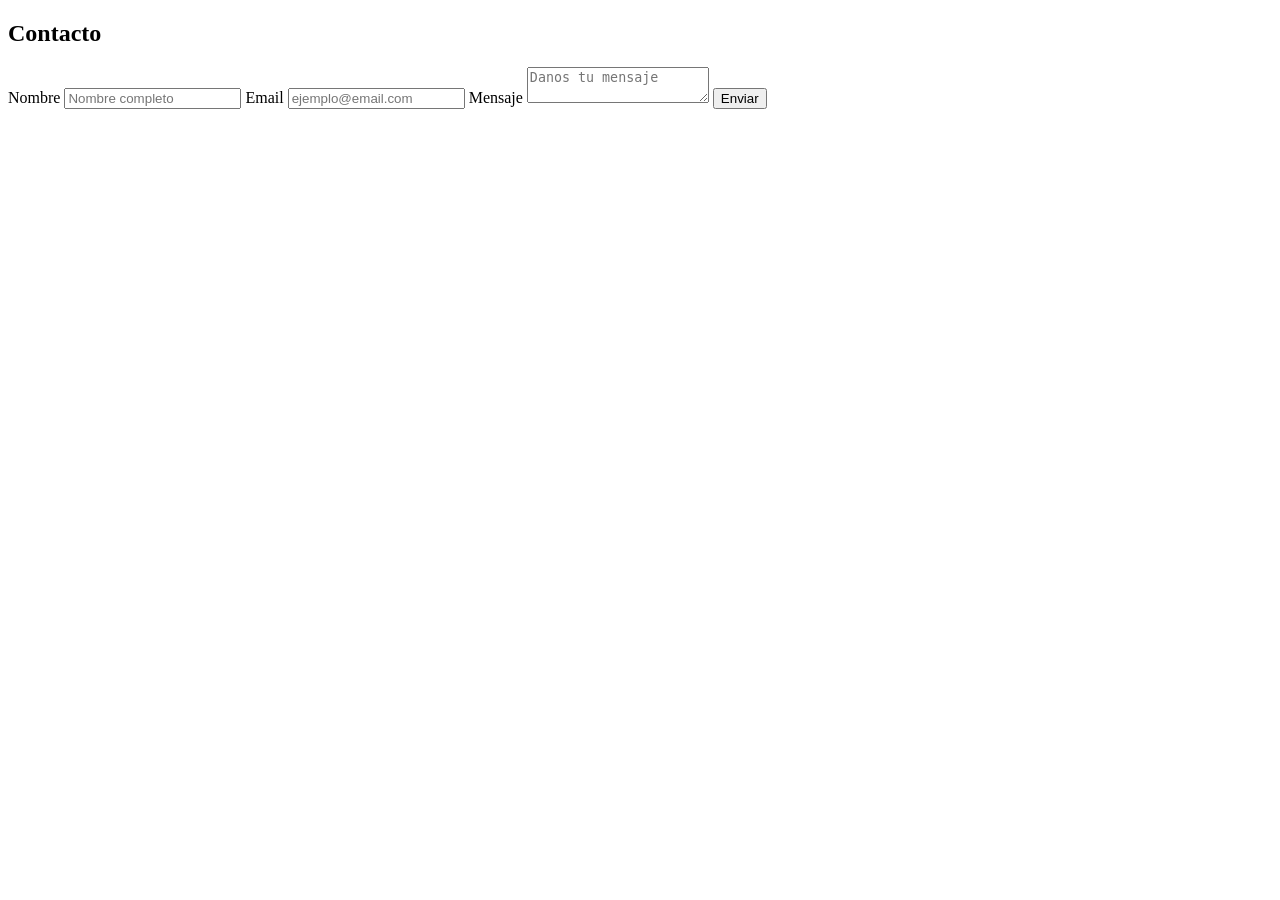
==== enunciado2.html @ df5e3314 "Add files via upload" ====
<!DOCTYPE html>
<html lang="es">
<head>
    <meta charset="UTF-8">
    <meta name="viewport" content="width=device-width, initial-scale=1.0">
    <title>Formulario de Contacto</title>

    <link rel="stylesheet" href="css/enunciado2.css">
</head>
<body>

<div class="principal">

    <h2>Contacto</h2>

    <form action="mailto:" method="post">

        <label for="nombre">Nombre</label>
        <input
            type="text"
            id="nombre"
            placeholder="Nombre completo"
            required>

        <label for="email">Email</label>
        <input
            type="email"
            id="email"
            placeholder="ejemplo@email.com"
            required>

        <label for="mensaje">Mensaje</label>
        <textarea
            id="mensaje"
            placeholder="Danos tu mensaje"
            required></textarea>

        <button type="submit">
            Enviar
        </button>

    </form>

</div>

</body>
</html>
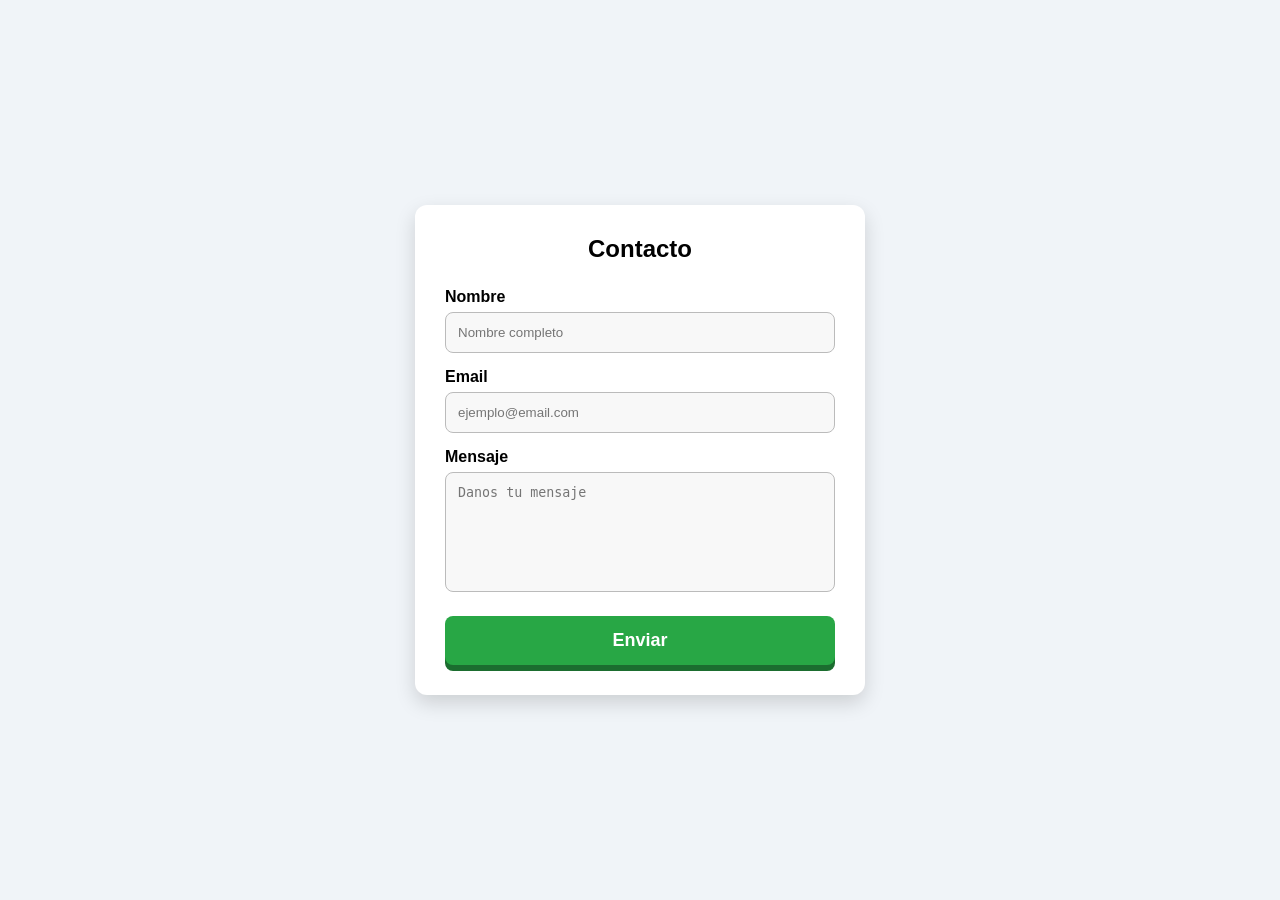
==== commit 86ae18db: "Fix stylesheet link in enunciado2.html" ====
--- a/enunciado2.html
+++ b/enunciado2.html
@@ -5,7 +5,7 @@
     <meta name="viewport" content="width=device-width, initial-scale=1.0">
     <title>Formulario de Contacto</title>
 
-    <link rel="stylesheet" href="css/enunciado2.css">
+    <link rel="stylesheet" href="enunciado2.css">
 </head>
 <body>
 
@@ -44,4 +44,4 @@
 </div>
 
 </body>
-</html>+</html>
--- a/enunciado2.css
+++ b/enunciado2.css
@@ -0,0 +1,80 @@
+*{
+    margin:0;
+    padding:0;
+    box-sizing:border-box;
+}
+body{
+font-family:Arial, Helvetica, sans-serif;
+background:#f0f4f8;
+display:flex;
+justify-content:center;
+align-items:center;
+height:100vh;
+
+}
+.principal{
+width:450px;
+background:white;
+padding:30px;
+border-radius:12px;
+box-shadow:0 8px 20px rgba(0,0,0,.15);
+
+}
+h2{
+text-align:center;
+margin-bottom:25px;
+
+}
+label{
+
+display:block;
+ margin-top:15px;
+ margin-bottom:6px;
+ font-weight:bold;
+
+}
+input,textarea{
+width:100%;
+padding:12px;
+border:1px solid #bbb;
+border-radius:8px;
+background:#f8f8f8;
+outline:none;
+transition:.3s;
+
+}
+textarea{
+height:120px;
+resize:none;
+
+}
+input:focus,textarea:focus{
+border:1px solid #3498db;
+box-shadow:0 0 8px #3498db;
+
+}
+button{
+
+width:100%;
+margin-top:20px;
+padding:14px;
+border:none;
+border-radius:8px;
+background:#28a745;
+color:white;
+font-size:18px;
+font-weight:bold;
+cursor:pointer;
+box-shadow:0 6px 0 #1b6d2f;
+transition:.2s;
+
+}
+button:hover{
+background:#218838;
+
+}
+button:active{
+transform:translateY(4px);
+box-shadow:0 2px 0 #1b6d2f;
+
+}
